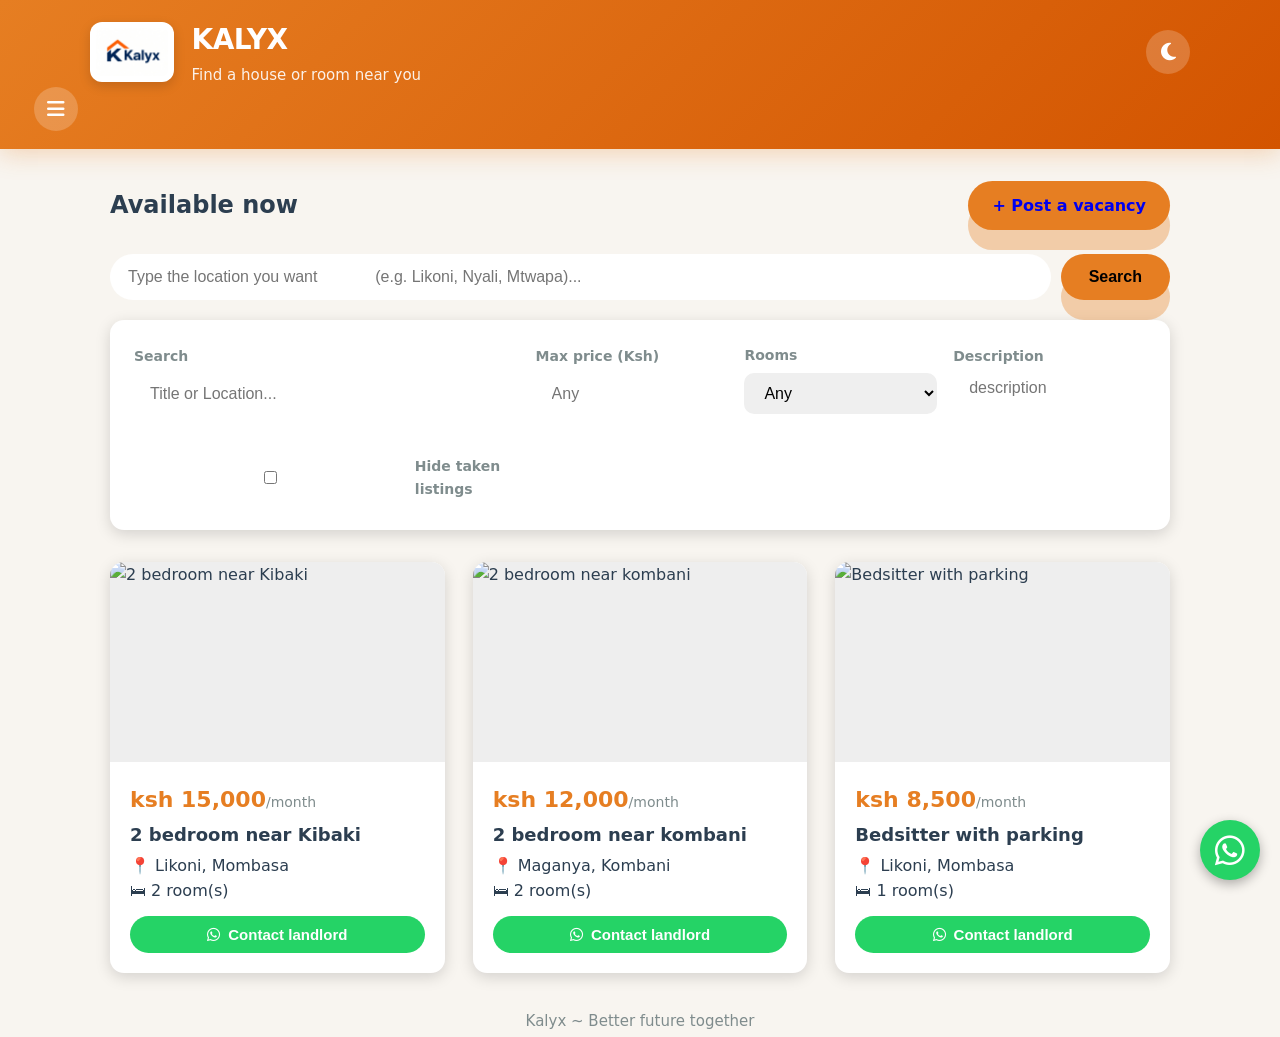
==== index.html @ fd4ee7d0 "first commit" ====
<!DOCTYPE html>
<html lang="en">
<head>
    <meta charset="UTF-8">
    <meta name="viewport" content="width=device-width, initial-scale=1.0">
    <title>Kalyx - Find a house or room near you</title>
    <link rel="stylesheet" href="style.css">
    <link rel="stylesheet" href="https://cdnjs.cloudflare.com/ajax/libs/font-awesome/6.5.1/css/all.min.css"> 

</head>
<body>
    <header class="site-header">
        <div class="header-content">
            <a href="index.html" class="logo-link">
                <img src="kalyx.jpg" alt="kalyx logo" class="logo">
            </a>
            <div class="header-text">
                <h1>KALYX</h1>
                <p>Find a house or room near you</p>

            </div>
                <button id="theme-toggle" type="button" title="Toggle dark mode" aria-label="Toggle dark mode">
                <i class="fa-solid fa-moon"></i></button>

            </div>
            <div class="menu-wrap">
  <button id="menu-toggle" type="button" aria-label="More information" aria-expanded="false">
    <i class="fa-solid fa-bars"></i>
  </button>
  <div id="menu-panel" class="menu-panel" hidden>
    <h3>More information</h3>
    <p>Kalyx helps you find a house or room near you, and lets landlords post vacancies for free.</p>
    <a href="post.html"><i class="fa-solid fa-plus"></i> Post a vacancy</a>
    <a href="https://wa.me/254769792179" target="_blank" rel="noopener"><i class="fa-brands fa-whatsapp"></i> Contact us on WhatsApp</a>
    <a href="#"><i class="fa-solid fa-circle-info"></i> How it works</a>
    <a href="#"><i class="fa-solid fa-shield-halved"></i> Safety tips</a>
  </div>
</div>
    </header>

    <main class="container">
        <div class="page-header">
            <h2>Available now</h2>
            <a href="post.html" class="btn btn-primary"> + Post a vacancy</a>

        </div>

        <!--Location Search Box-->
        <div class="search-box">
            <input type="text" id="location-sesrch" placeholder="Type the location you want
             (e.g. Likoni, Nyali, Mtwapa)...">
             <button onclick= "renderHomepage()" class="btn btn-primary search-btn">Search</button>
        </div>

        <!--Search & Filters-->
        <div class="filters">
            <div>
                <label for="Search">Search</label>
                <input type="text" id="search" placeholder="Title or Location...">
            </div>
            <div>
                <label for="max-price">Max price (Ksh)</label>
                <input type="number"  id="max-price" placeholder="Any">
            </div>
            <div>
                <label for="rooms-filter">Rooms</label>
                <select id="rooms-filter">
                    <option value="">Any</option>
                    <option value="1">1 room</option>
                    <option value="2">2 rooms</option>
                    <option value="3">3 rooms</option>
                    <option value="4">4 rooms</option>
                    <option value="">Bedsitter</option>
                    <option value="">Single room</option>
                    <option value="">Air B'N'B</option>
                </select>
            </div>
            <div>
                <label for="description">Description
                <input type="text" id="describe your house" placeholder="description">
                </label>
            </div>
            <div>
                <label style="display:flex; align-items: center;
                gap: 0.5rem; cursor: pointer; margin-top: 1.6rem;">
                <input type="checkbox" id="hide-taken"> Hide taken listings
                </label>
            </div>
        </div>

        <div id="listings-container"></div>
        
    </main>

    <!--Whatsapp floating button-->
      <a href="https://wa.me/254769792179" target="_blank" rel="noopener" title="Chat on WhatsApp" 
      aria-label="Chat on WhatsApp"
      style="position:fixed; bottom:20px; right:20px; width:60px; height:60px; background:#25D366;
      color:#fff; border-radius:50%; display:flex; align-items:center; justify-content:center; 
      font-size:34px; text-decoration:none; box-shadow:0 4px 12px rgba(0,0,0,.3); z-index:1000;">
      <i class="fa-brands fa-whatsapp"></i>
      </a>


    <footer class="site-footer">
         Kalyx ~ Better future together
    </footer>

    <script src="script.js"></script>

</body>
</html>
---- style.css ----
/*===========Shellah============*/
:root
{
    --primary:#e67e22;
    --primary-dark: #d35400;
    --secondary:#2c3e50;
    --accent:#27ae60;
    --bg:#f8f5f0;
    --card-bg:#ffffff;
    --text:#2c3e50;
    --text-light:#7f8c8d;
    --boarder:#e0d5c5;
    --shadow:0 4px 15px rgba(0,0,0,0.15);
    --radius:14px;
}

*
{
    margin: 0;
    padding: 0;
    box-sizing: border-box;
}

body
{
    font-family: system-ui, -apple-system, BlinkMacSystemFont, 'Segoe UI', Roboto,
     Oxygen, Ubuntu, Cantarell, 'Open Sans', 'Helvetica Neue', sans-serif;
     background: var(--bg);
     color: var(--text);
     line-height: 1.6;
     min-height: 100vh;
     font-size: 16px;
}

/*===============HEADER WITH LOGO============*/
.site-header
{
    background: linear-gradient(135deg, #e67e22,#d35400);
    color: white;
    padding: 18px 24px;
    box-shadow: 0 4px 24px rgba(230,126, 34,0.3);
}

.header-content
{
    max-width: 1100px;
    margin: 0 auto;
    display: flex;
    align-items: center;
    gap: 18px;
}

.logo-link
{
    display: flex;
    align-items: center;
    text-decoration: none;
}

.logo
{
    height: 60px;
    width: auto;
    background: white;
    padding: 6px;
    border-radius: 12px;
    box-shadow: 0 4px 12px rgba(0,0,0,0.15);

}

.header-text h1
{
    font-size: 28px;
    font-weight: 700;
    margin: 0;
    letter-spacing: -0.5px;

}

.header-text p
{
    margin: 0;
    opacity: 0.9;
    font-size: 15px;
}


/*==========CONTAINER=================*/
.container
{
    max-width: 1100px;
    margin: 0 auto;
    padding: 32px 20px;
}

.page-header
{
    display: flex;
    justify-content: space-between;
    align-items: center;
    margin-bottom: 24px;
    flex-wrap: wrap;
    gap: 16px;
}

.page-header h2
{
    font-size: 24px;
}

/*==============BUTTONS================*/
.btn
{
    display: inline-flex;
    align-items: center;
    gap: 8px;
    padding: 12px 24px;
    border: none;
    border-radius: 50px;
    font-size: 16px;
    font-weight: 600;
    cursor: pointer;
    transition: all 0.25s ease;
    text-decoration: none;
}
.btn-primary
{
    background: var(--primary); 
    color: wwite; 
    box-shadow: 0px 20px rgba(230, 126, 34, 0.35);

}

.btn-primary:hover
{
    background: var(--primary-dark);
    transform: translateY(-2px);
    box-shadow: 0px 20px rgba(230, 126, 34, 0.45);

}
.btn-secondary
{
    background: white;
    color: var(--secondary);
    border: 2px solid var(--border);
}
.btn-secondary:hover
{
    border-color: var(--primary);
    color: var(--primary);
}
.btn-danger
{
    background: #e74c3c;
    color: white;
}
.btn-danger:hover
{
    background: #c0392b;

}
.btn-contact
{
    background: var(--accent);
    color: white;
    font-size: 17px;
    padding: 14px 32px;
}
.btn-contact:hover
{
    background: #219a52;
    transform: translateY(-2px);
}
/*========whtapp button===========*/
.whatapp-float
{
    position: fixed;
    bottom: 20px;
    right: 20px;
    width: 56px;
    height: 56px;
    background: #25d366;
    color: white;
    border-radius: 50%;
    display: flex;
    align-items: center;
    justify-content: center;
    font-size: 28px;
    text-decoration: none;
    box-shadow: 0 4px 12px rgba(0, 0, 0, 0.3);
    z-index: 1000;
}

/*============FILTERS============*/
.filters
{
    background: white;
    padding: 24px;
    border-radius: var(--radius);
    box-shadow: var(--shadow);
    margin-bottom: 32px;
    display: grid;
    grid-template-columns: 2fr 1fr 1fr 1fr;
    gap: 16px;
}
@media(min-width:700px)
{
    .filters
    {
        grid-template-columns: 2fr 1fr 1fr 1fr;
        align-items: end;
    }
}
.filters label
{
    display: block;
    font-size: 14px;
    font-weight: 600;
    color: var(--text-light);
    margin-bottom: 6px;
}
.filters input,
.filters select
{
    width: 100%;
    padding: 11px 16px;
    border: 2px solid var(--border);
    border-radius: 10px;
    font-size: 16px;
    transition: border-color 0.2s;
}
.filters input:focus,
.filters select:focus
{
    outline: none;
    border-color: var(--primary);
}
/*=============LISTINGS CARD=================*/
.listings-grid
{
    display: grid;
    grid-template-columns: repeat(auto-fill,minmax(300px, 1fr));
    gap: 28px;
}
.listing-card
{
    background: var(--card-bg);
    border-radius: var(--radius);
    overflow: hidden;
    box-shadow: var(--shadow);
    transition: all 0.3s cubic-bezier(0.25, 0.8, 0.25, 0.1);
    text-decoration: none;
    color: inherit;
    display: flex;
    flex-direction: column;
}
.listing-card:hover
{
    transform: translateY(-8px);
    box-shadow: var(--shadow-hover);
}
.listing-card.taken
{
    opacity: 0.72;
    filter: grayscale(30%);
}
.listing-card.taken:hover
{
    opacity: 0.75;
}
.card-image
{
    height: 200px;
    background: #eee;
    position: relative;
    overflow: hidden;
}
.card-image img
{
    width: 100%;
    height: 100%;
    object-fit: cover;
    transition: transform0.4s ease;
}
.listing-card:hover
.card-image img
{
    transform: scale(1.08);
}
.card-image 
.no-image
{
    display: flex;
    align-items: center;
    justify-content: center;
    height: 100%;
    color: #bbb;
    font-size: 48px;
}
.taken-badge
{
    position:absolute;
    top: 12px;
    left:12px;
    background: #e74c3c;
    color: white;
    font-size: 12px;
    font-weight: 700;
    padding: 6px 12px;
    border-radius: 6px;
    letter-spacing: 0.5px;
    box-shadow: 0 3px 10px rgba(231,76,60,0.4);
    z-index: 2;
}
.taken-badge.large
{
    font-size: 17px;
    padding: 8px 18px;
    top: 20px;
    left: 20px;
}
.card-body
{
    padding: 20px;
    flex: 1;
    display: flex;
    flex-direction: column;

}
.card-price
{
    font-size: 22px;
    font-weight: 700;
    color: var(--primary);
    margin-bottom: 6px;

}
.card-price span
{
    font-size: 14px;
    font-weight: 500;
    color: var(--text-light);

}
.card-title
{
    font-size: 18px;
    font-weight: 600;
    margin-bottom: 6px;
    line-height: 1.3;
}
.card-location
.card-rooms
{
    font-size: 15px;
    color: var(--text-light);
}
/*===============DETAIL PAGE================*/
.detail-page
{
    max-width: 800px;
    margin: 0 auto;
}
.detail-image
{
    width: 100%;
    height: 300px;
    border-radius: var(--radius);
    overflow: hidden;
    margin-bottom: 28px;
    box-shadow: var(--shadow);
    position: relative;
}
.detail-image img
{
    width: 100%;
    height: 100%;
    object-fit: cover;
}
.detail-price
{
    font-size: 32px;
    font-weight: 700;
    color: var(--primary);
    margin-bottom: 8px;
}
.detail-title
{
    font-size: 32px;
    margin-bottom: 8px;
}
.detail-meta
{
    display: flex;
    gap: 24px;
    color: var(--text-light);
    margin-bottom: 24px;
    font-size: 16px;
    flex-wrap: wrap;
}
.status-tag
{
    font-weight: 600;
    padding: 4px 12px;
    border-radius: 20px;
    font-size: 14px;
}
.status-tag.avilable
{
    background: #e6f8f0;
    color: #27ae60;
}
.status-tag.taken
{
    background: #fdecea;
    color: #e74c3c;
}
.detail-description
{
    background: white;
    padding: 24px;
    border-radius: var(--radius);
    box-shadow: var(--shadow);
    margin-bottom: 32px;
    line-height: 1.7;
}
.detail-action
{
    display: flex;
    gap: 16px;
    flex-wrap: wrap;
}
/*================FORM==============*/
.form-card
{
    background: white;
    padding: 32px;
    border-radius: var(--radius);
    box-shadow: var(--shadow);
    max-width: 650px;
    margin: 0 auto;
}
.form-group
{
    margin-bottom: 22px;
}
.form-group label
{
    display: block;
    font-weight: 600;
    margin-bottom: 6px;
}
.form-group input,
.form-group textarea,
.form-group select
{
    width: 100%;
    padding: 12px 16px;
    border: 2px solid var(--border);
    border-radius: 10px;
    font-size: 16px;
    transition: border-color 0.2s;
}

.form-group input:focus
.form-group textarea:focus
{
    outline: none;
    border-color: var(--primary);
}
.form-group textarea
{
    min-height: 120px;
    resize: vertical;
}
.image-preview
{
    margin-top: 16px;
    max-width: 280px;
    border-radius: 12px;
    overflow: hidden;
    display: none;
}
.image-preview img
{
    width: 100%;
    display: block;
}
.form-actions
{
    display: flex;
    gap: 16px;
    margin-top: 32px;
}

/*==================EMPTY/MESSAGES==============*/
.empty-state
{
    text-align: center;
    padding: 64px 16px;
    color: var(--text-light);
    font-size: 18px;
}
.success-toast
{
    position: fixed;
    bottom: 32px;
    right: 32px;
    background: var(--accent);
    color: white;
    padding: 16px 28px;
    border-radius: 12px;
    box-shadow: 0 8px 25px rgba(39, 174, 96, 0.4);
    font-weight: 600;
    z-index: 100;
    animation: slideIn 0.4s ease;
}
@keyframes slideIn
{
    from{transform: translateY(199px); opacity: 0;}
    to{transform: translateY(0); opacity: 1;}
}

/*============BACK LINK===============*/
.back-link
{
    display: inline-flex;
    align-items: center;
    gap: 6px;
    color: var(--text-light);
    text-decoration: none;
    margin-bottom: 24px;
    font-weight: 500;
    transition: color 0.2s;
}
.back-link:hover
{
    color: var(--primary);
}

/*============FOOTER===================*/
.site-footer
{
    text-align: center;
    padding: 4px 16px;
    color: var(--text-light);
    font-size: 15px;
}

/*=======Search Box============*/
.search-box
{
    display: flex;
    gap: 10px;
    margin-bottom: 20px;
}
.search-box input
{
    flex: 1;
    padding: 14px 18px;
    border: 2px solid var(--border);
    border-radius: 50px;
    font-size: 16px;
    background: var(--card-bg);
    color: var(--text);
}
.search-btn
{
    border-radius: 50px;
    padding: 0 28px;
}

#theme-toggle {
  width: 44px; height: 44px;
  border: none; border-radius: 50%;
  background: rgba(255,255,255,.2);
  color: #fff; font-size: 20px;
  cursor: pointer;
  display: flex; align-items: center; justify-content: center;
  flex-shrink: 0;
  margin-left: auto;
}
#theme-toggle:hover { background: rgba(255,255,255,.35); }

body.dark { background: #121212; color: #eee; }
body.dark .listing-card,
body.dark .search-box,
body.dark .site-footer { background: #1e1e1e; color: #eee; }
body.dark input,
body.dark select { background: #2a2a2a; color: #eee; border-color: #444; }


.menu-wrap { position: relative; margin-left: 10px; flex-shrink: 0; }

#menu-toggle {
  width: 44px; height: 44px;
  border: none; border-radius: 50%;
  background: rgba(255,255,255,.2);
  color: #fff; font-size: 20px;
  cursor: pointer;
  display: flex; align-items: center; justify-content: center;
}
#menu-toggle:hover { background: rgba(255,255,255,.35); }

.menu-panel {
  position: absolute;
  top: 54px; right: 0;
  width: 260px;
  background: #fff; color: #222;
  border-radius: 14px;
  padding: 16px;
  box-shadow: 0 8px 24px rgba(0,0,0,.25);
  z-index: 2000;
}
.menu-panel[hidden] { display: none; }
.menu-panel h3 { margin: 0 0 8px; font-size: 18px; }
.menu-panel p { margin: 0 0 12px; font-size: 14px; line-height: 1.4; }
.menu-panel a {
  display: flex; align-items: center; gap: 10px;
  padding: 10px 0;
  color: #222; text-decoration: none;
  border-top: 1px solid #eee;
}
.menu-panel a:hover { color: #e8541e; }

body.dark .menu-panel { background: #1e1e1e; color: #eee; }
body.dark .menu-panel a { color: #eee; border-color: #333; }


.contact-btn {
  width: 100%;
  margin-top: 12px;
  padding: 10px 14px;
  border: none;
  border-radius: 999px;
  background: #25D366;
  color: #fff;
  font-size: 15px;
  font-weight: 600;
  cursor: pointer;
  display: flex; align-items: center; justify-content: center; gap: 8px;
}
.contact-btn:hover { background: #1ebe5b; }
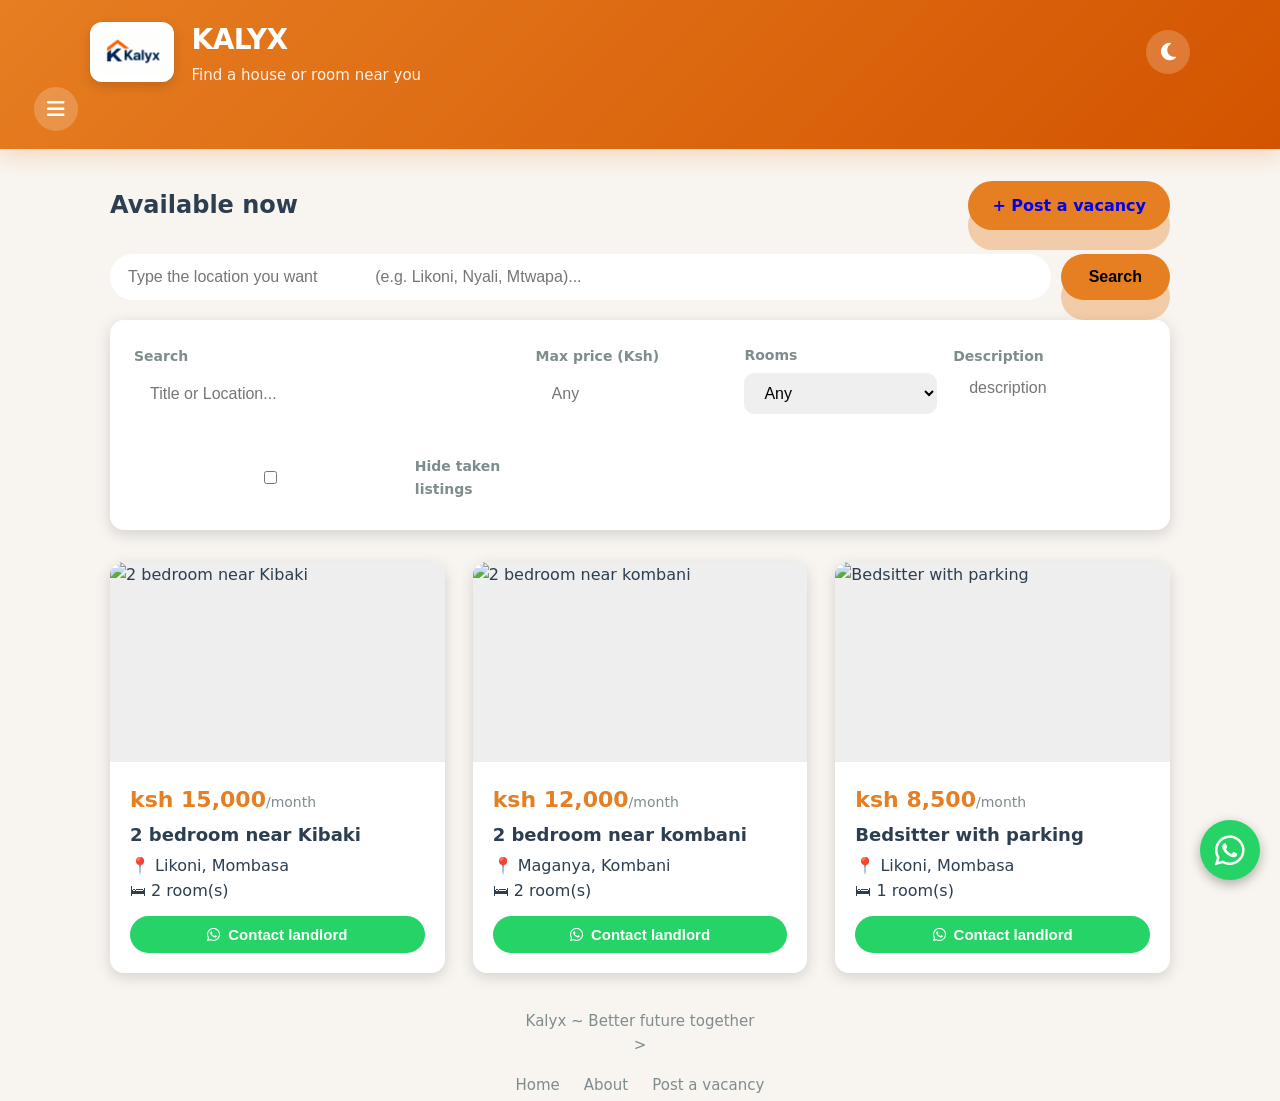
==== commit f93d44c3: "i have added a new file called about.html" ====
--- a/index.html
+++ b/index.html
@@ -103,8 +103,13 @@
 
 
     <footer class="site-footer">
-         Kalyx ~ Better future together
-    </footer>
+         <p>Kalyx ~ Better future together</p>>
+          <div class="footer-links">
+          <a href="index.html">Home</a>
+          <a href="about.html">About</a>
+          <a href="post.html">Post a vacancy</a>
+          </div>
+          </footer>
 
     <script src="script.js"></script>
 
--- a/style.css
+++ b/style.css
@@ -642,3 +642,112 @@
 }
 .contact-btn:hover { background: #1ebe5b; }
 
+
+/* ===== ABOUT PAGE ===== */
+.about-content {
+  background: white;
+  padding: 40px 32px;
+  border-radius: var(--radius);
+  box-shadow: var(--shadow);
+  max-width: 750px;
+  margin: 0 auto;
+}
+
+.about-content h2 {
+  font-size: 28px;
+  margin-bottom: 20px;
+  color: var(--secondary);
+}
+
+.about-content h3 {
+  margin-top: 32px;
+  margin-bottom: 12px;
+  font-size: 20px;
+}
+
+.about-content p {
+  margin-bottom: 16px;
+  line-height: 1.7;
+}
+
+.about-content ul {
+  padding-left: 20px;
+  margin-bottom: 20px;
+}
+
+.about-content li {
+  margin-bottom: 8px;
+}
+
+/* ===== FOOTER LINKS ===== */
+.footer-links {
+  margin-top: 16px;
+  display: flex;
+  justify-content: center;
+  gap: 24px;
+  flex-wrap: wrap;
+}
+
+.footer-links a {
+  color: var(--text-light);
+  text-decoration: none;
+  font-weight: 500;
+  transition: color 0.2s;
+}
+
+.footer-links a:hover {
+  color: var(--primary);
+}
+
+/* ===== MOBILE IMPROVEMENTS ===== */
+@media (max-width: 600px) {
+  .header-content {
+    gap: 12px;
+  }
+
+  .logo {
+    height: 48px;
+  }
+
+  .header-text h1 {
+    font-size: 22px;
+  }
+
+  .header-text p {
+    font-size: 13px;
+  }
+
+  .page-header {
+    flex-direction: column;
+    align-items: flex-start;
+  }
+
+  .page-header h2 {
+    font-size: 22px;
+  }
+
+  .detail-image {
+    height: 260px;
+  }
+
+  .detail-price {
+    font-size: 26px;
+  }
+
+  .detail-title {
+    font-size: 22px;
+  }
+
+  .detail-actions {
+    flex-direction: column;
+  }
+
+  .detail-actions .btn {
+    width: 100%;
+    justify-content: center;
+  }
+
+  .about-content {
+    padding: 28px 20px;
+  }
+}
